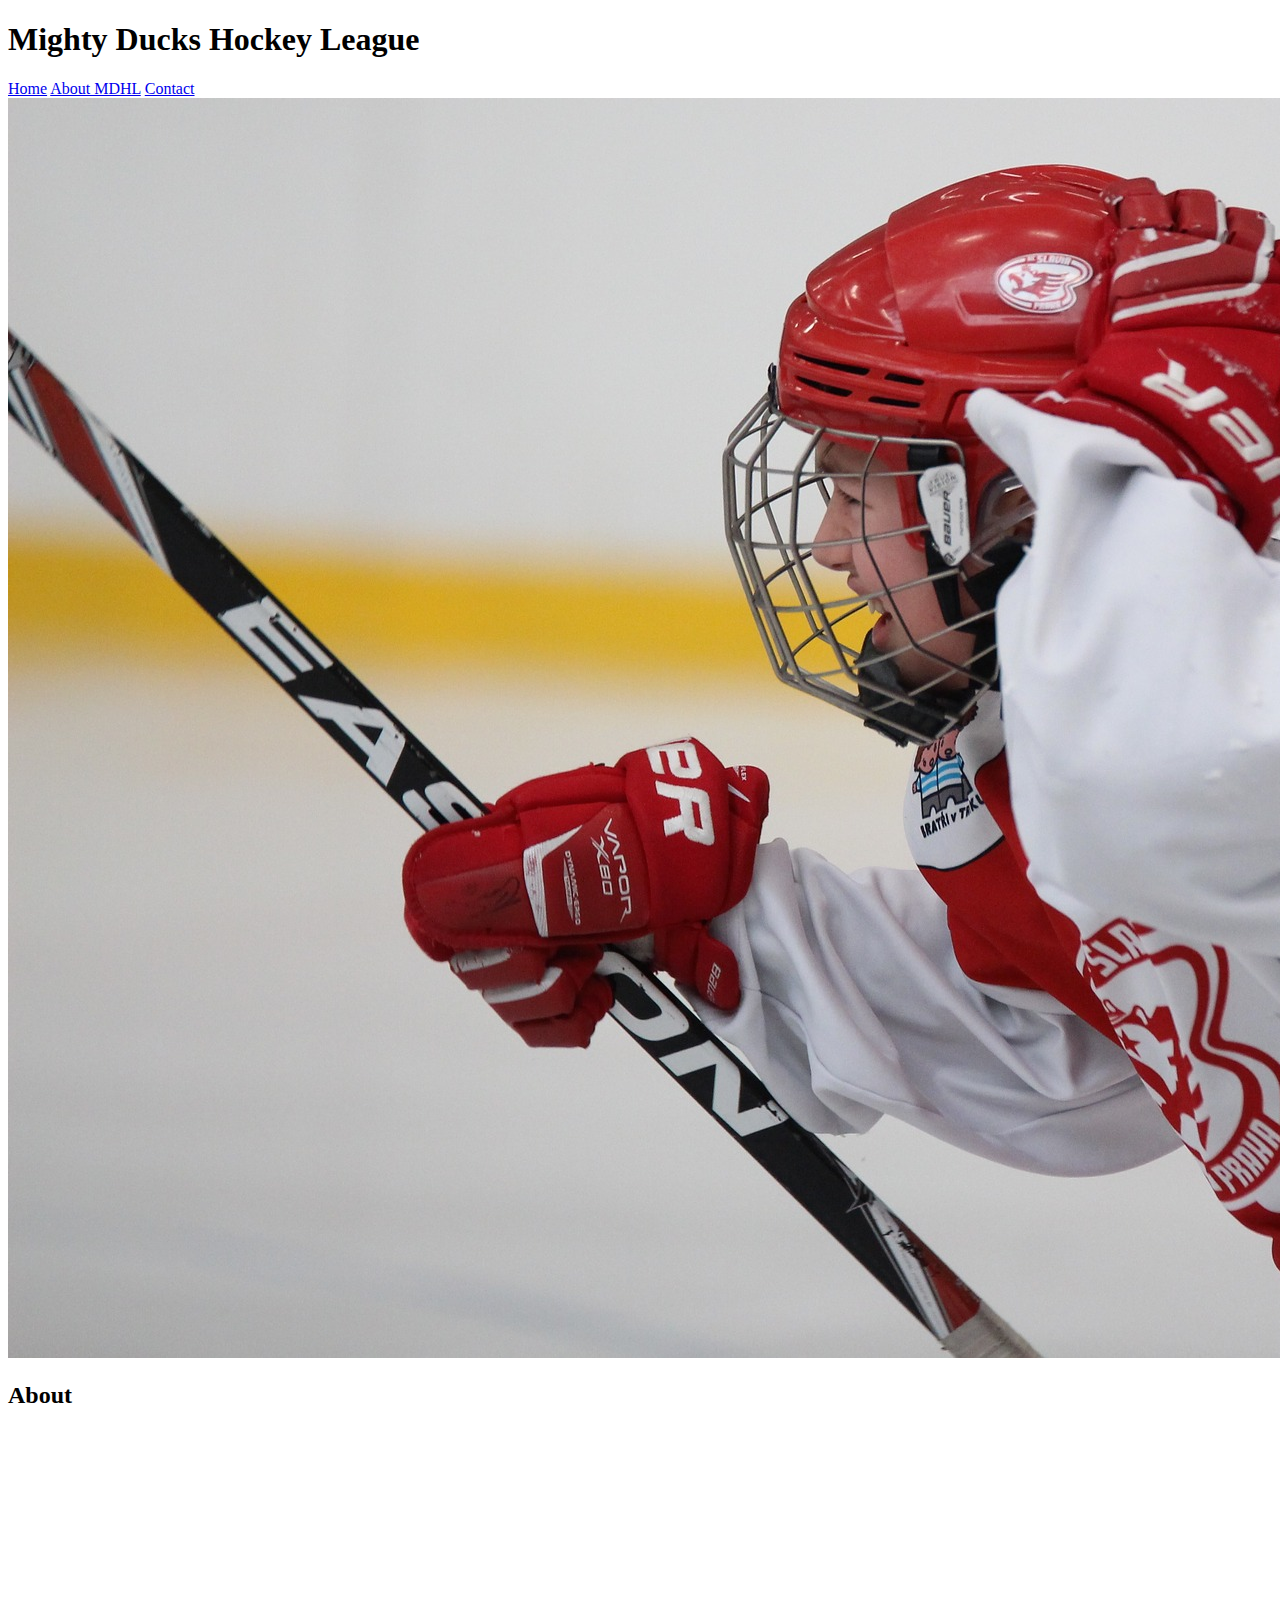
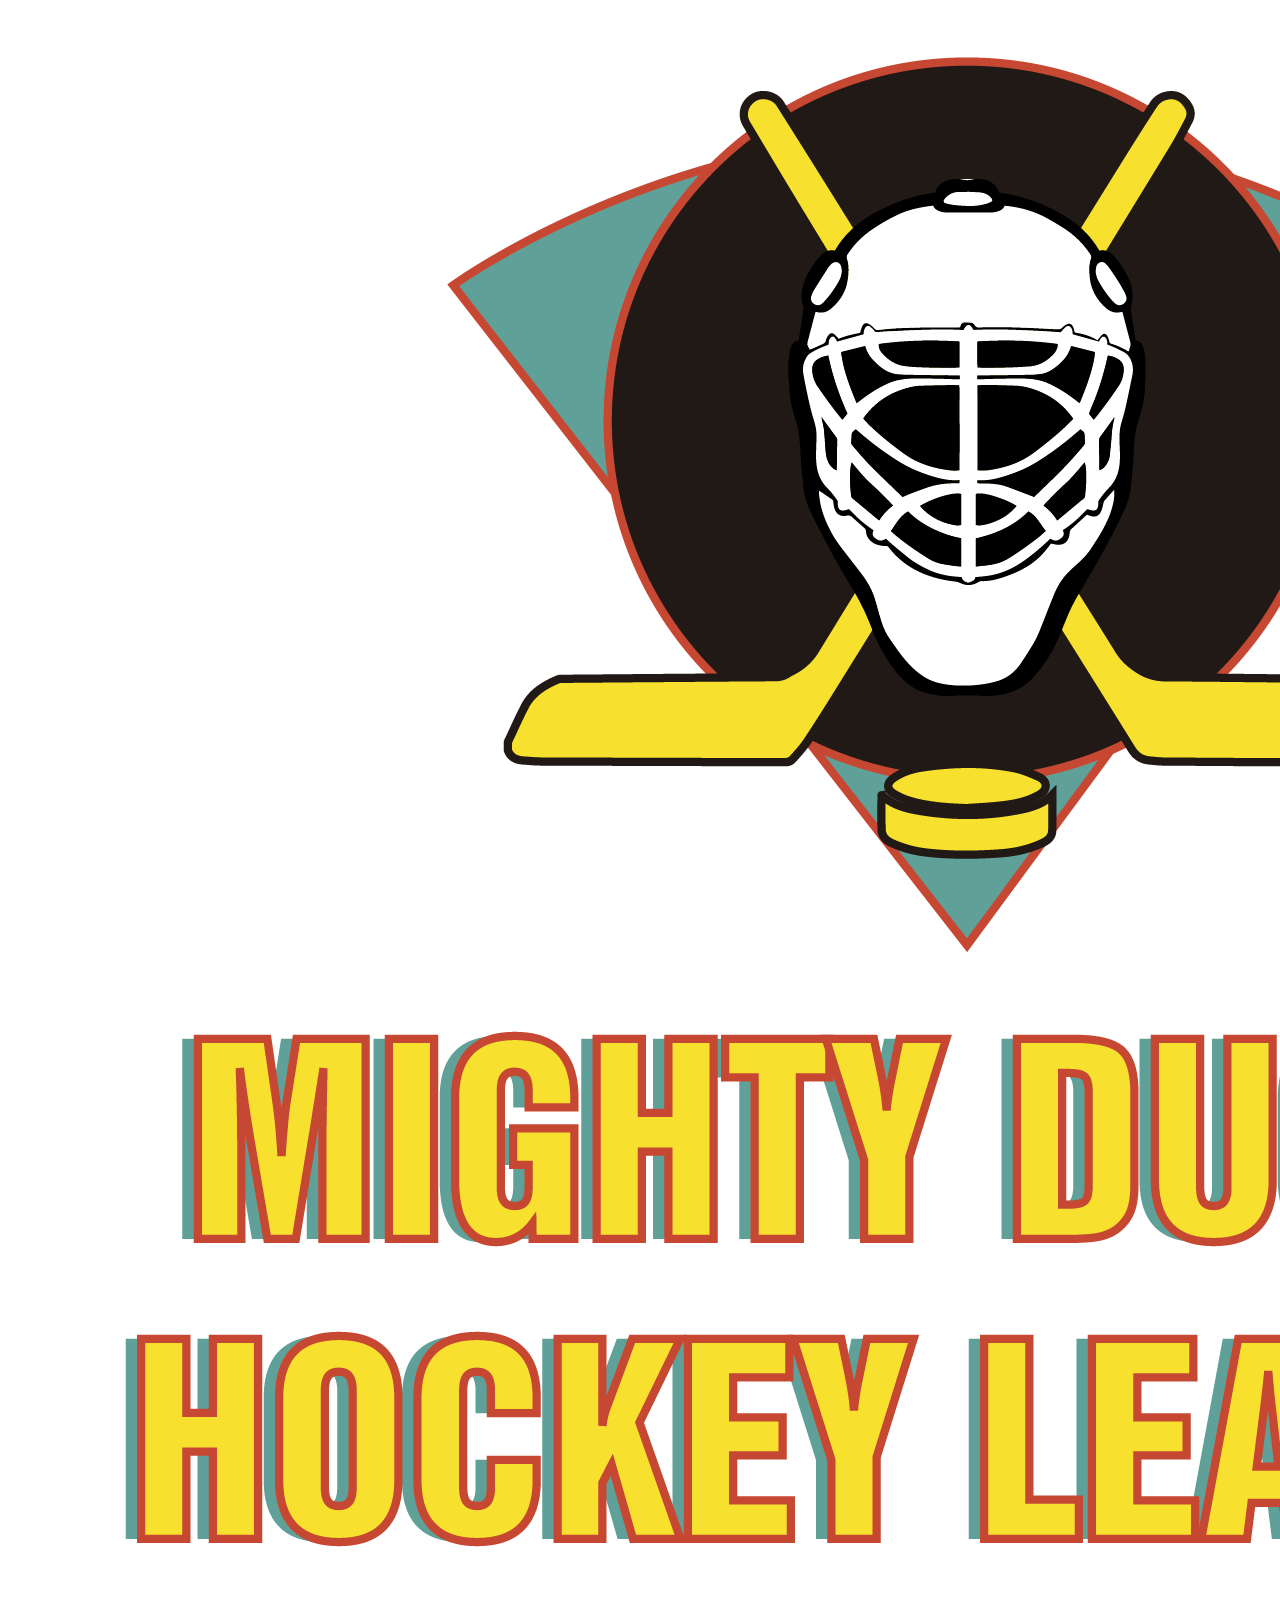
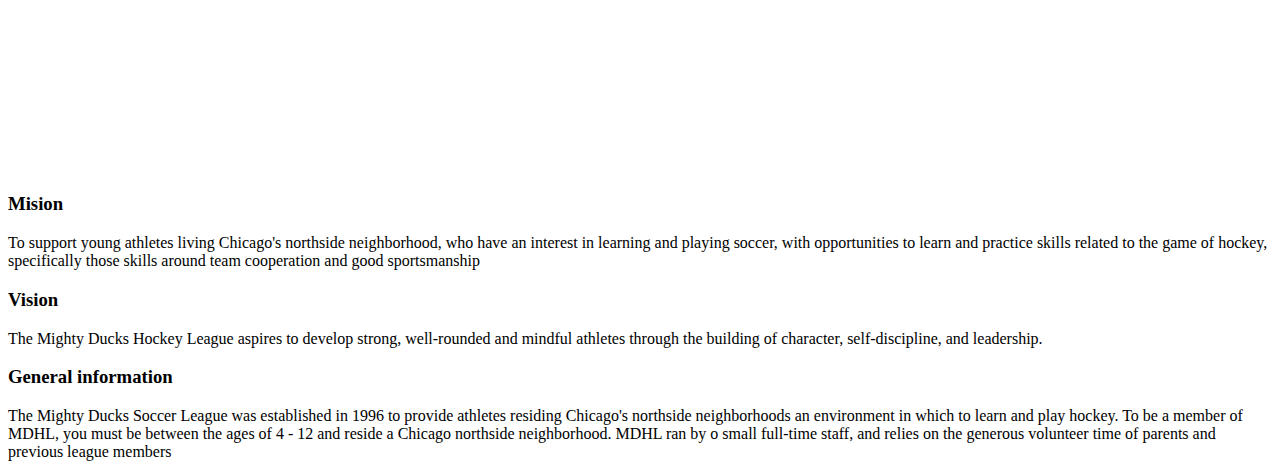
==== about.html @ d487720f "diseño del cliente" ====
<!DOCTYPE html>
<html lang="en">

<head>
  <meta charset="UTF-8">
  <meta name="viewport" content="width=device-width, initial-scale=1.0">
  <meta http-equiv="X-UA-Compatible" content="ie=edge">
  <title>About MDHL</title>
  <!-- <link rel="stylesheet" type="text/css" href="styles.css"> -->
  <link rel="stylesheet" type="text/css" href="styles2.css">

</head>

<body>

    <header>
      <h1>Mighty Ducks Hockey League</h1>
      <nav>
        <a href="index.html">Home</a>
        <a href="#">About MDHL</a>
        <a href="contact.html">Contact</a>
      </nav>
    </header>
    <main>
      <img src="./assets/hockey1.jpg" alt="Jugador de los ducks conduciendo el puck">
      <h2>About</h2>
    </main>
    <footer>
      <img src="../assets/LogoMightyducks-01.png" alt="Logo de los Mighty Ducks">
      <div class="parrafo">
        <article>
          <h3>Mision</h3>
          To support young athletes living Chicago's northside neighborhood, who
          have an interest in learning and playing soccer, with opportunities to
          learn and practice skills related to the game of hockey, specifically
          those skills around team cooperation and good sportsmanship
        </article>
        <article>
          <h3>Vision</h3>
          The Mighty Ducks Hockey League aspires to develop strong, well-rounded
          and mindful athletes through the building of character, self-discipline,
          and leadership.
        </article>
        <article>
          <h3>General information</h3>
          The Mighty Ducks Soccer League was established in 1996 to provide
          athletes residing Chicago's northside neighborhoods an environment in
          which to learn and play hockey. To be a member of MDHL, you must be
          between the ages of 4 - 12 and reside a Chicago northside neighborhood.
          MDHL ran by o small full-time staff, and relies on the generous
          volunteer time of parents and previous league members
        </article>
      </div>
    </footer>
  </body>

</html>
---- styles.css ----
:root {
    --azul: #265073;
    --verde: #2D9596;
    --aqua: #9AD0C2;
    --cremita: #F1FADA;
}

* {
    margin: 0;
    padding: 0;
    box-sizing: border-box;
    background-color: var(--azul);
}

header {
    padding: 3rem;
}

nav {
    display: inline-block;
    /* padding: 1rem; */
    position: absolute;
    right: 27rem;
    top: 5.2rem;
}

nav a {
    background-color: var(--aqua);
    text-decoration: none;
    border: 1px solid black;
}

h1 {
    font-style: italic;
    margin-left: 2rem;
    color: var(--cremita);
    position: absolute;
    left: 25rem;
    font-size: 3rem;
}

h2 {
    font-size: 2.5rem;
    color: var(--cremita);
    font-style: italic;
}

a {
    border: black;
    background-color: var(--verdeOscuro);
    color: var(--azul);
    padding: 0.3rem;
    text-decoration: none;
}

a[href="#"] {
    background-color: var(--cremita);
}

main {
    text-align: center;
    background-color: var(--azul);
}
main img {
    width: 130vh;
}
footer {
  padding: 5rem;
}
footer img {
    float: left;
    width: 40rem;
    height: 40rem;
}
.parrafo {
    padding-top: 5rem;
    overflow: hidden;
    font-size: 2rem;
    font-style: italic;
    color: var(--cremita);
}
article {
    margin-top: 4rem;
    padding: 2rem;
}
h6 {
    font-size: 2.5rem;
    color: var(--cremita);
    
}
.email {
    margin-top: 5rem;
}
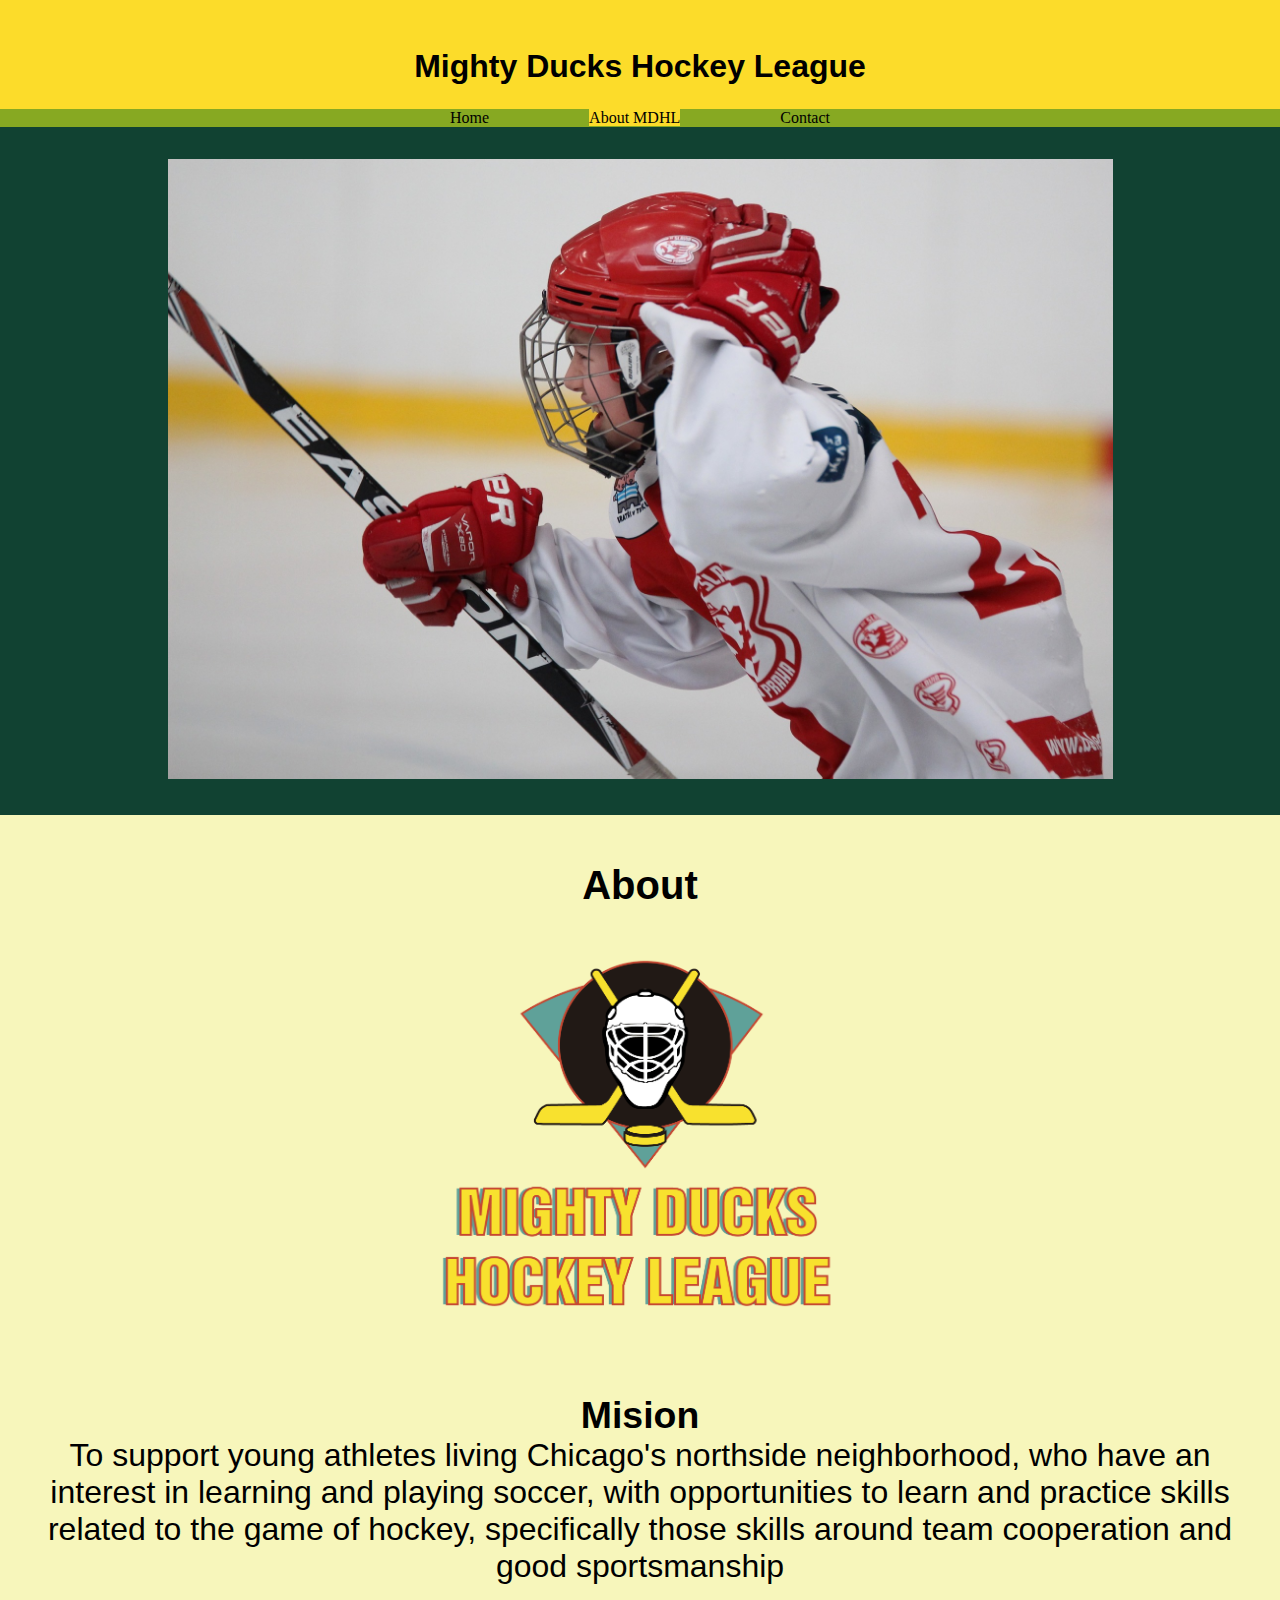
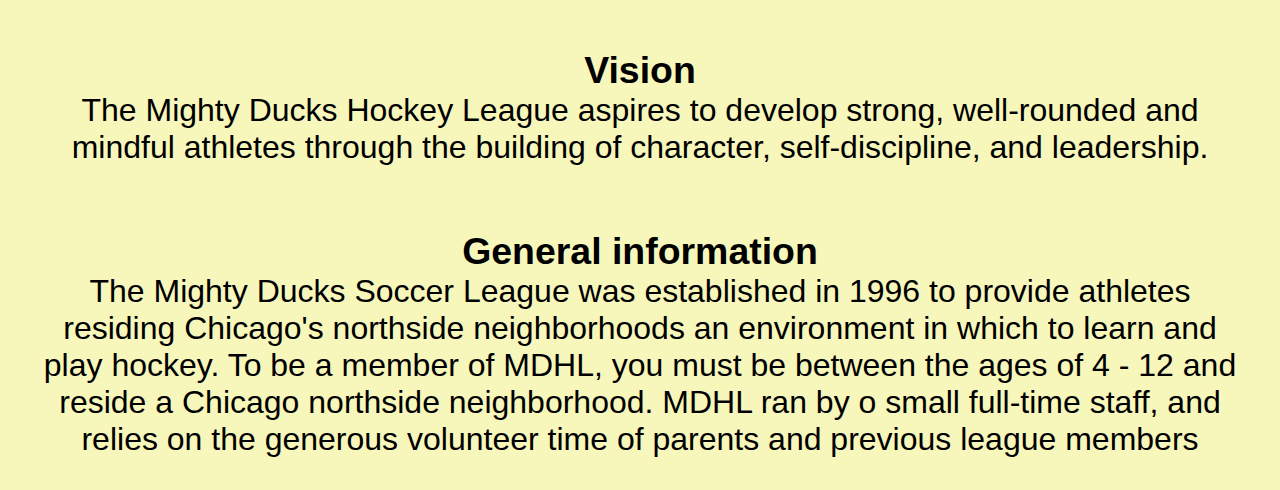
==== commit b3677ead: "agregue el icon" ====
--- a/about.html
+++ b/about.html
@@ -6,6 +6,7 @@
   <meta name="viewport" content="width=device-width, initial-scale=1.0">
   <meta http-equiv="X-UA-Compatible" content="ie=edge">
   <title>About MDHL</title>
+  <link rel="icon" href="./assets/LogoMightyducks-01.png" type="image/x-icon">
   <!-- <link rel="stylesheet" type="text/css" href="styles.css"> -->
   <link rel="stylesheet" type="text/css" href="styles2.css">
 
--- a/styles.css
+++ b/styles.css
@@ -90,4 +90,4 @@
 }
 .email {
     margin-top: 5rem;
-}+}
--- a/styles2.css
+++ b/styles2.css
@@ -0,0 +1,67 @@
+:root {
+    --verde: #114232;
+    --verdeClarito: #87A922;
+    --amarillo: #FCDC2A;
+    --cremita: #F7F6BB;
+}
+
+* {
+    margin: 0;
+    padding: 0;
+    box-sizing: border-box;
+}
+
+header {
+    padding-top: 3rem;
+    text-align: center;
+    background-color: var(--amarillo);
+}
+h1 {
+    font-family: "Montserrat", sans-serif;
+}
+nav {
+    margin-top: 1.5rem;
+    background-color: var(--verdeClarito);
+    position: sticky;
+    z-index: 1000;
+    top: 0;
+}
+
+a {
+    margin: 3rem;
+    text-decoration: none;
+    color: black;
+}
+a[href="#"] {
+    background-color: var(--amarillo);
+}
+main {
+    
+    background-color: var(--verde);
+    text-align: center;
+}
+main img {
+    margin: 2rem;
+    width: 105vh;
+}
+h2 {
+    color: black;
+    font-family: "Montserrat", sans-serif;
+    right: 70.5rem;
+    font-size: 2.5rem;
+    background-color: var(--cremita);
+    padding-top: 3rem;
+}
+footer {
+    text-align: center;
+    background-color: var(--cremita);
+}
+footer img {
+    width: 50vh;
+    height: 50vh;
+}
+article {
+    padding: 2rem;
+    font-size: 2rem;
+    font-family: "Montserrat", sans-serif;
+}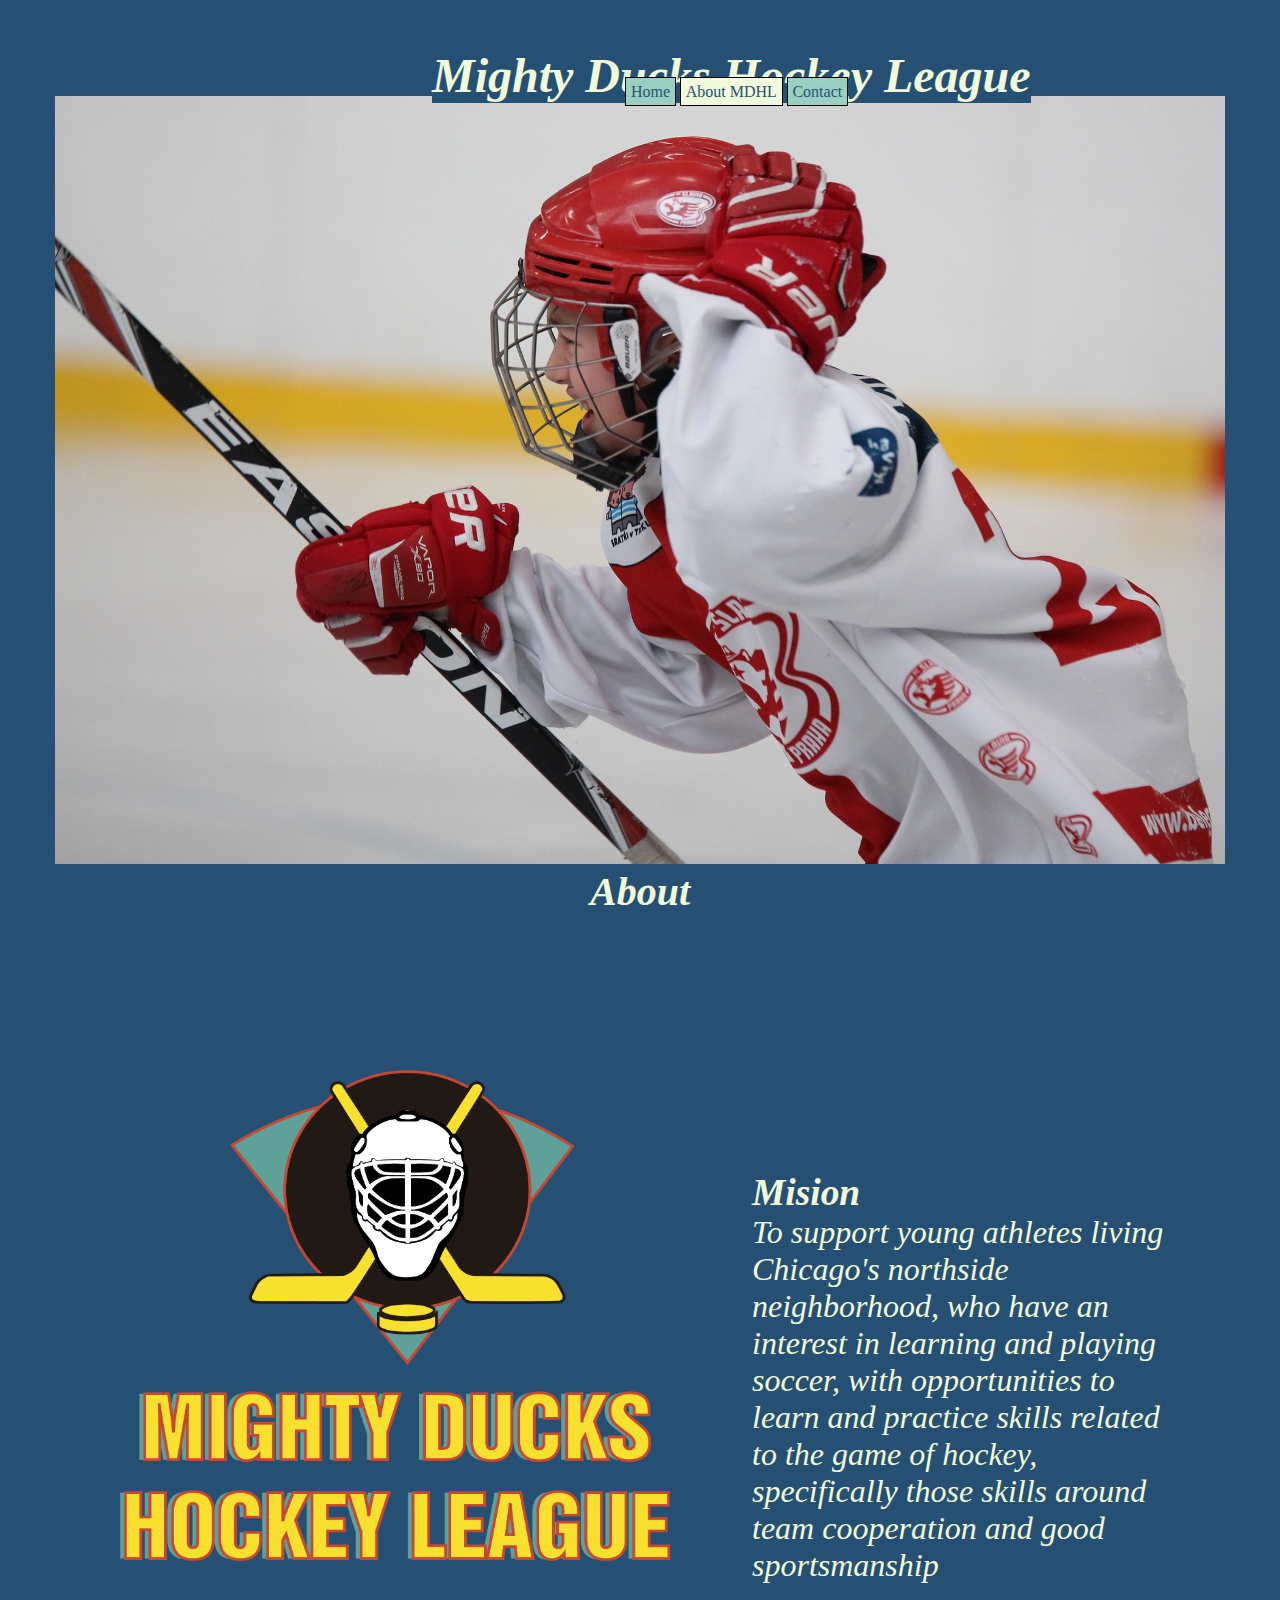
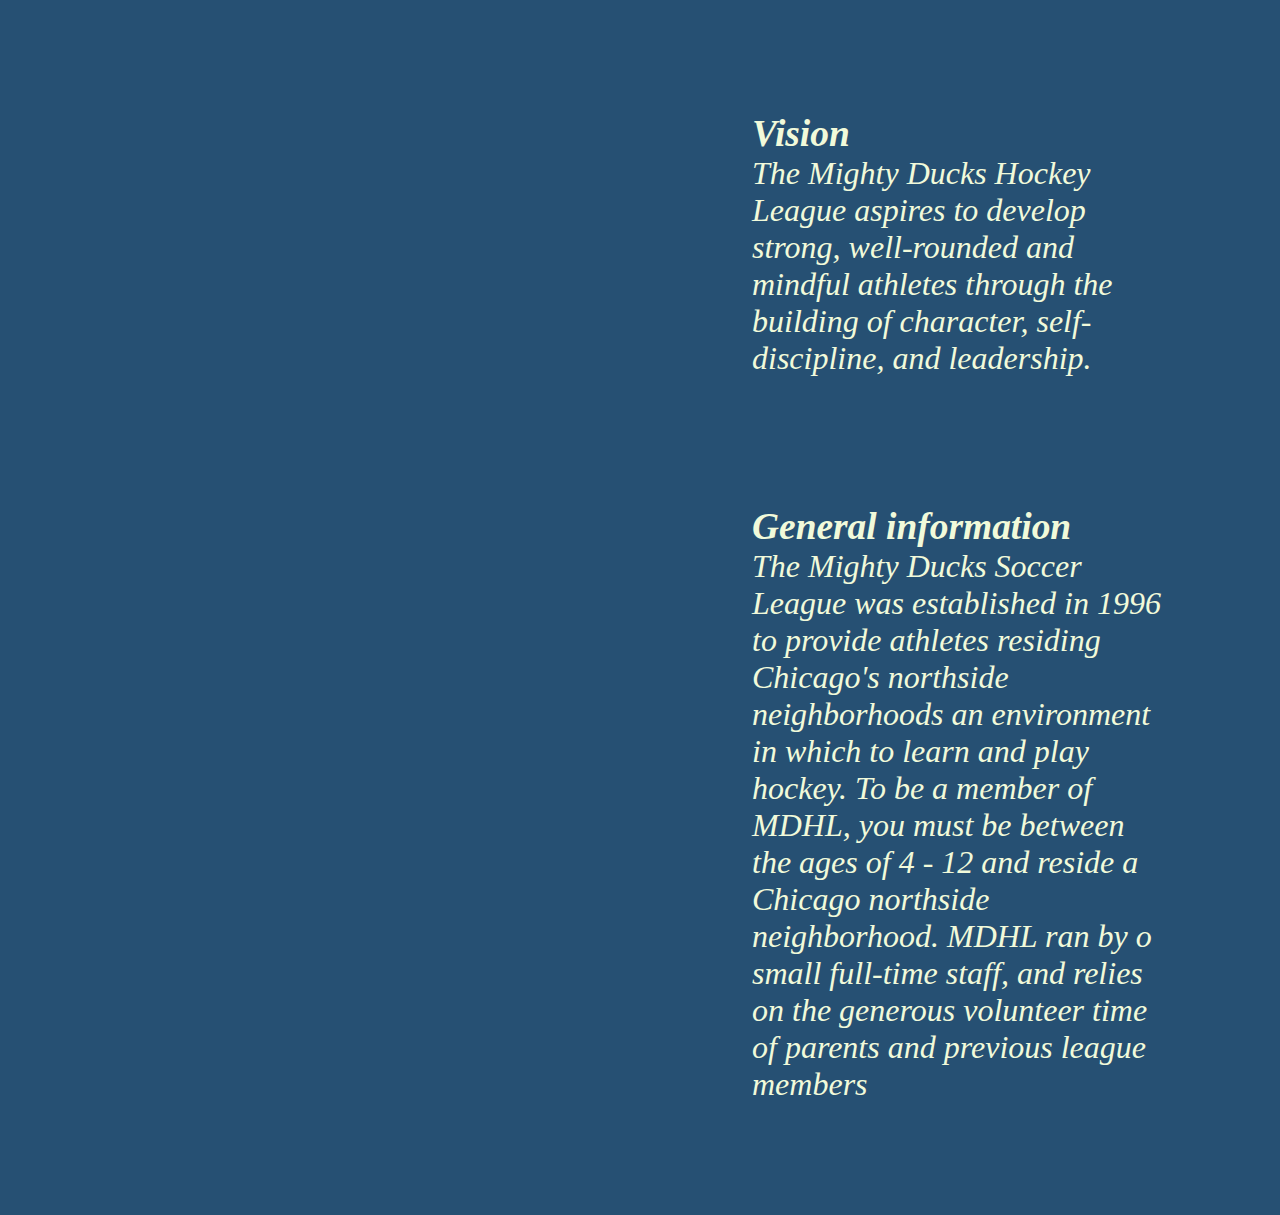
==== commit 21fcc31d: "agrego la pagina rules con sus estilos" ====
--- a/about.html
+++ b/about.html
@@ -7,9 +7,7 @@
   <meta http-equiv="X-UA-Compatible" content="ie=edge">
   <title>About MDHL</title>
   <link rel="icon" href="./assets/LogoMightyducks-01.png" type="image/x-icon">
-  <!-- <link rel="stylesheet" type="text/css" href="styles.css"> -->
-  <link rel="stylesheet" type="text/css" href="styles2.css">
-
+  <link rel="stylesheet" type="text/css" href="styles.css">
 </head>
 
 <body>
--- a/styles.css
+++ b/styles.css
@@ -18,7 +18,6 @@
 
 nav {
     display: inline-block;
-    /* padding: 1rem; */
     position: absolute;
     right: 27rem;
     top: 5.2rem;
@@ -90,4 +89,4 @@
 }
 .email {
     margin-top: 5rem;
-}
+}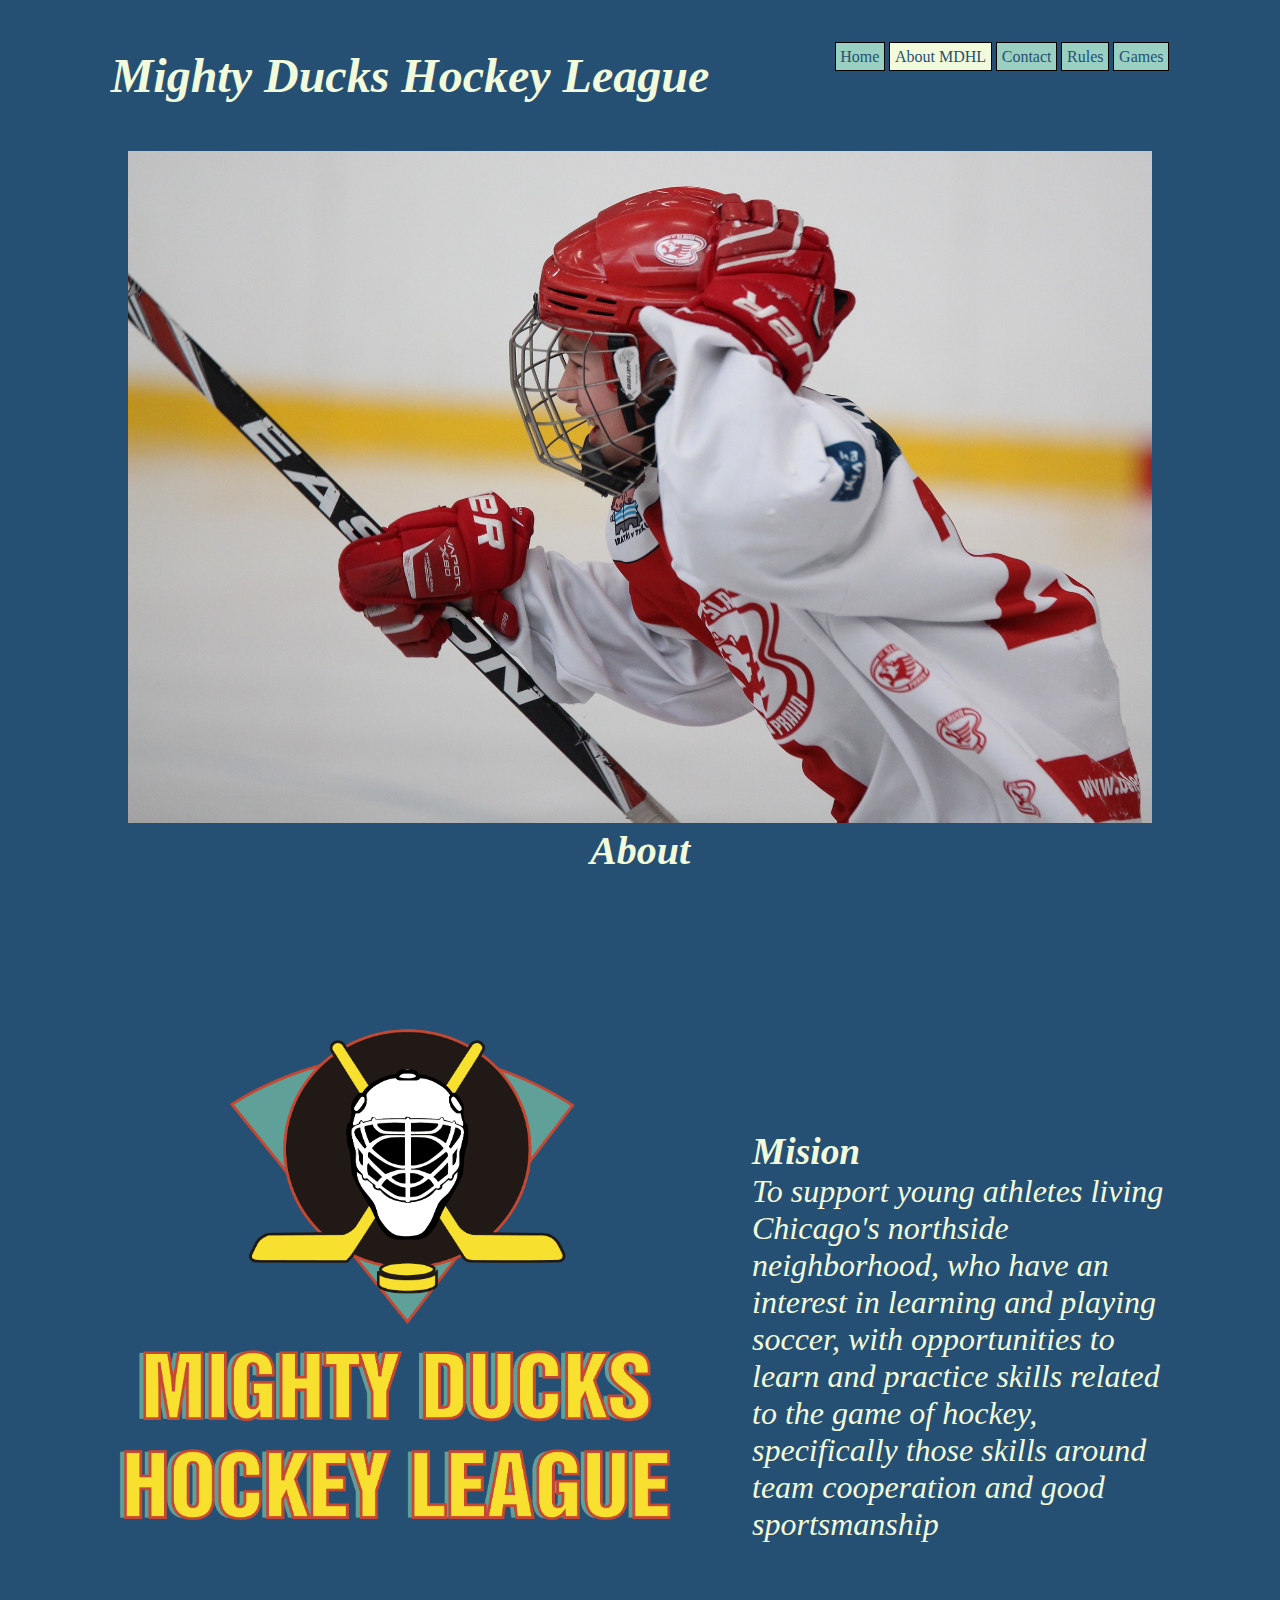
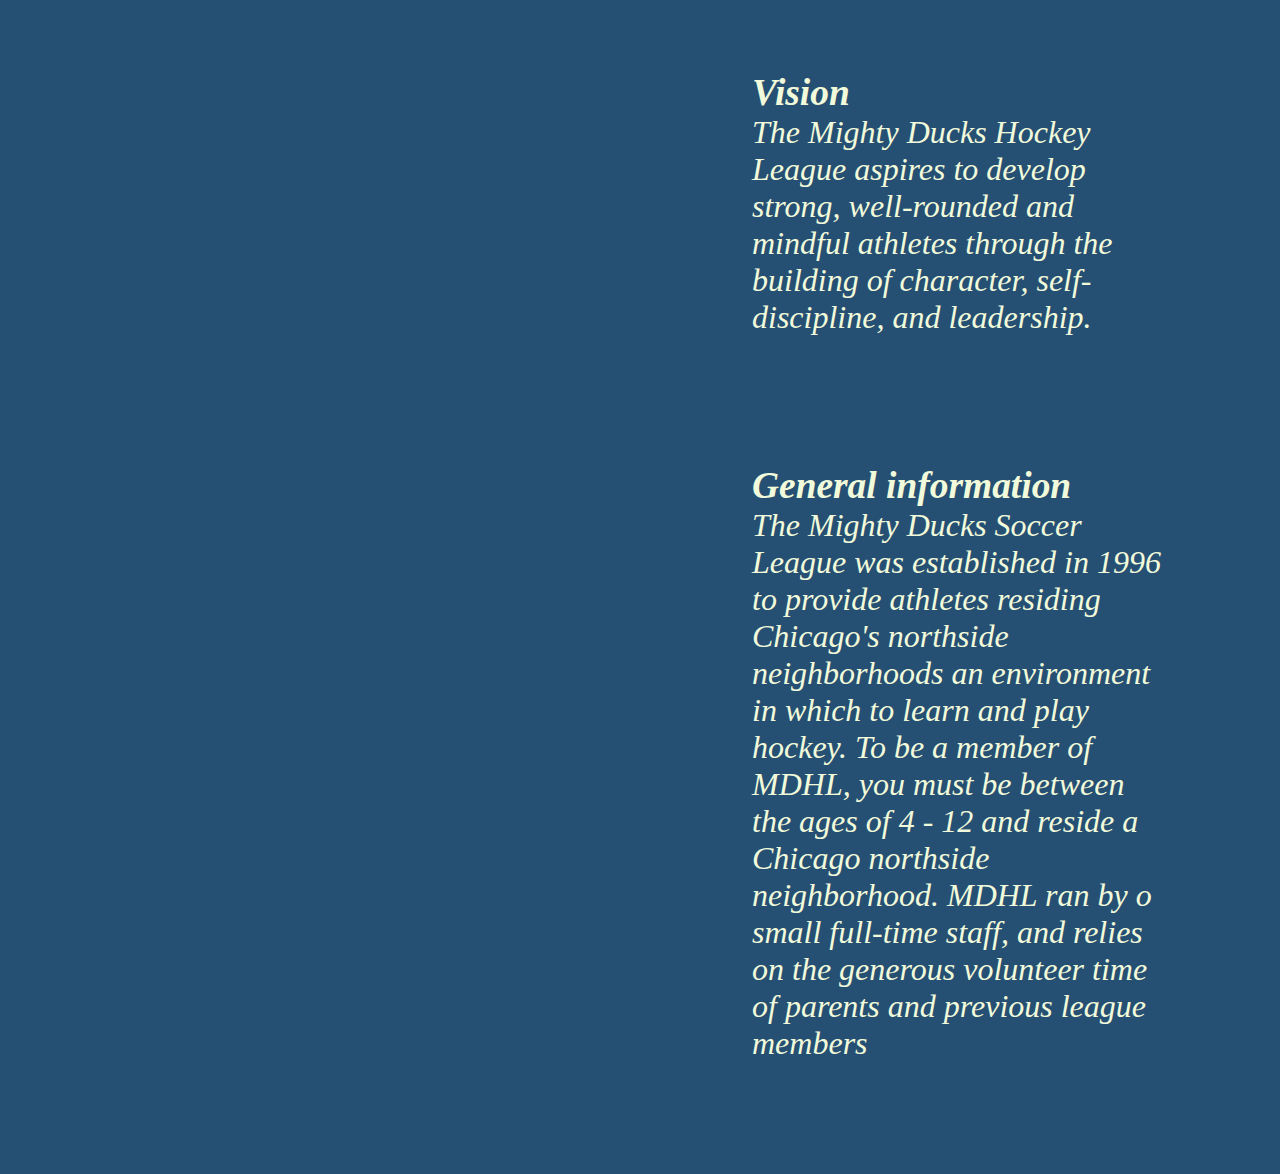
==== commit 82589489: "task3 completa" ====
--- a/about.html
+++ b/about.html
@@ -7,7 +7,7 @@
   <meta http-equiv="X-UA-Compatible" content="ie=edge">
   <title>About MDHL</title>
   <link rel="icon" href="./assets/LogoMightyducks-01.png" type="image/x-icon">
-  <link rel="stylesheet" type="text/css" href="styles.css">
+  <link rel="stylesheet" type="text/css" href="./styles/styles.css">
 </head>
 
 <body>
@@ -18,6 +18,8 @@
         <a href="index.html">Home</a>
         <a href="#">About MDHL</a>
         <a href="contact.html">Contact</a>
+        <a href="rules.html">Rules</a>
+        <a href="game_info.html">Games</a>
       </nav>
     </header>
     <main>
--- a/styles/styles.css
+++ b/styles/styles.css
@@ -0,0 +1,95 @@
+:root {
+    --azul: #265073;
+    --verde: #2D9596;
+    --aqua: #9AD0C2;
+    --cremita: #F1FADA;
+}
+
+* {
+    margin: 0;
+    padding: 0;
+    box-sizing: border-box;
+    background-color: var(--azul);
+}
+
+header {
+    padding: 3rem;
+    display: flex;
+    justify-content: space-around;
+}
+
+nav > a {
+    background-color: var(--aqua);
+    text-decoration: none;
+    border: 1px solid black;
+}
+
+h1 {
+    font-style: italic;
+    color: var(--cremita);
+    font-size: 3rem;
+}
+
+h2 {
+    font-size: 2.5rem;
+    color: var(--cremita);
+    font-style: italic;
+}
+
+a {
+    border: black;
+    background-color: var(--verdeOscuro);
+    color: var(--azul);
+    padding: 0.3rem;
+    text-decoration: none;
+}
+
+a[href="#"] {
+    background-color: var(--cremita);
+}
+
+main {
+    text-align: center;
+    background-color: var(--azul);
+}
+main img {
+    max-width: 100%;
+    width: 80%;
+    height: auto;
+}
+footer {
+  padding: 5rem;
+}
+footer img {
+    float: left;
+    width: 40rem;
+    height: 40rem;
+}
+.foot1 {
+   display: flex;
+   justify-content: space-between; 
+}
+.foot2 {
+    display: flex;
+    justify-content: space-around;
+    align-items: center;
+}
+.parrafo {
+    padding-top: 5rem;
+    overflow: hidden;
+    font-size: 2rem;
+    font-style: italic;
+    color: var(--cremita);
+}
+article {
+    margin-top: 4rem;
+    padding: 2rem;
+}
+h6 {
+    font-size: 2.5rem;
+    color: var(--cremita);
+    
+}
+.email {
+    margin-top: 5rem;
+}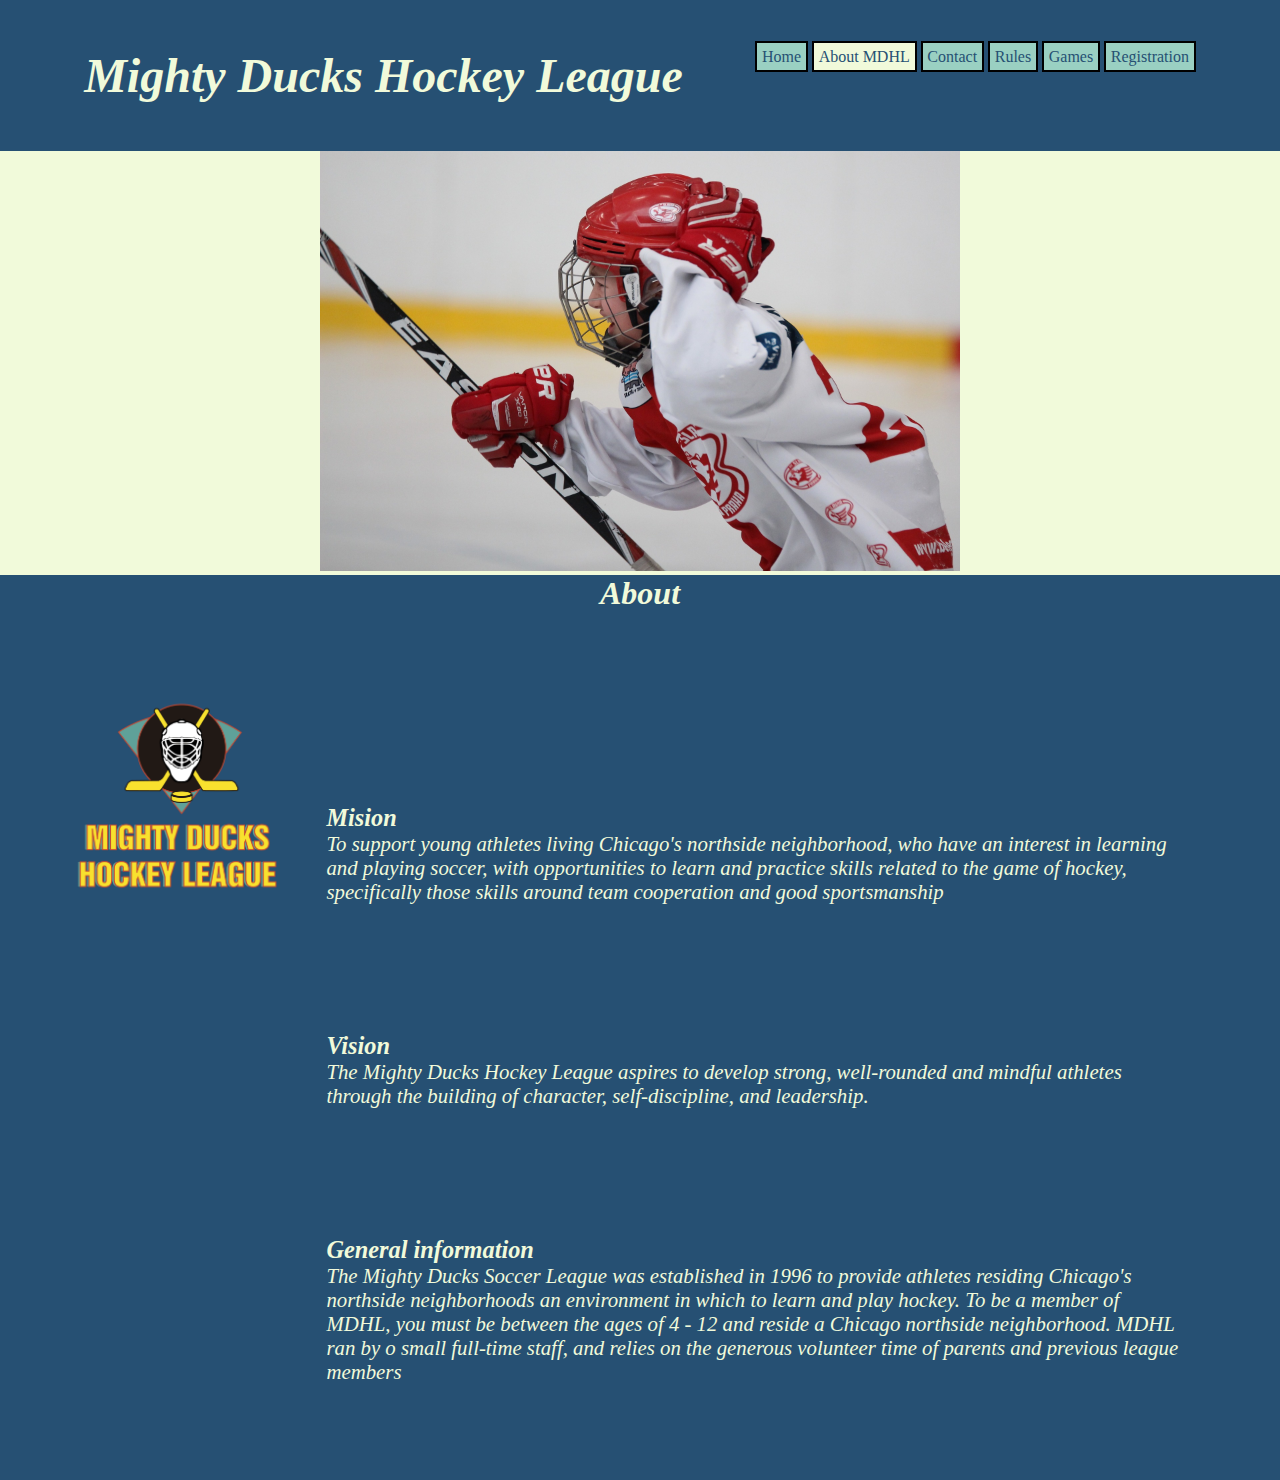
==== commit a9a8a471: "Task 4 1.0" ====
--- a/about.html
+++ b/about.html
@@ -15,11 +15,12 @@
     <header>
       <h1>Mighty Ducks Hockey League</h1>
       <nav>
-        <a href="index.html">Home</a>
+        <a href="./index.html">Home</a>
         <a href="#">About MDHL</a>
-        <a href="contact.html">Contact</a>
-        <a href="rules.html">Rules</a>
-        <a href="game_info.html">Games</a>
+        <a href="./contact.html">Contact</a>
+        <a href="./rules.html">Rules</a>
+        <a href="./game_info.html">Games</a>
+        <a href="./registration.html">Registration</a>
       </nav>
     </header>
     <main>
--- a/styles/styles.css
+++ b/styles/styles.css
@@ -17,13 +17,18 @@
     display: flex;
     justify-content: space-around;
 }
-
 nav > a {
     background-color: var(--aqua);
     text-decoration: none;
-    border: 1px solid black;
+    border: 2px solid black;
+    box-shadow: var(--aqua);
+    color: var(--azul);
+    padding: 0.3rem;
 }
 
+a[href="#"] {
+    background-color: var(--cremita);
+}
 h1 {
     font-style: italic;
     color: var(--cremita);
@@ -31,43 +36,33 @@
 }
 
 h2 {
-    font-size: 2.5rem;
+    font-size: 2rem;
     color: var(--cremita);
     font-style: italic;
 }
 
-a {
-    border: black;
-    background-color: var(--verdeOscuro);
-    color: var(--azul);
-    padding: 0.3rem;
-    text-decoration: none;
-}
-
-a[href="#"] {
-    background-color: var(--cremita);
-}
 
 main {
     text-align: center;
-    background-color: var(--azul);
+    background-color: var(--cremita);
+    margin: auto;
+    padding: auto;
 }
 main img {
-    max-width: 100%;
-    width: 80%;
+    width: 50%;
     height: auto;
 }
 footer {
-  padding: 5rem;
+  padding: 4rem;
 }
 footer img {
     float: left;
-    width: 40rem;
-    height: 40rem;
+    width: 20%;
+    height: 20%;
 }
 .foot1 {
    display: flex;
-   justify-content: space-between; 
+   justify-content: space-around; 
 }
 .foot2 {
     display: flex;
@@ -75,9 +70,9 @@
     align-items: center;
 }
 .parrafo {
-    padding-top: 5rem;
+    padding-top: 2rem;
     overflow: hidden;
-    font-size: 2rem;
+    font-size: 1.3rem;
     font-style: italic;
     color: var(--cremita);
 }
@@ -86,10 +81,10 @@
     padding: 2rem;
 }
 h6 {
-    font-size: 2.5rem;
+    font-size: 1.5rem;
     color: var(--cremita);
     
 }
 .email {
-    margin-top: 5rem;
+    margin-top: 4rem;
 }